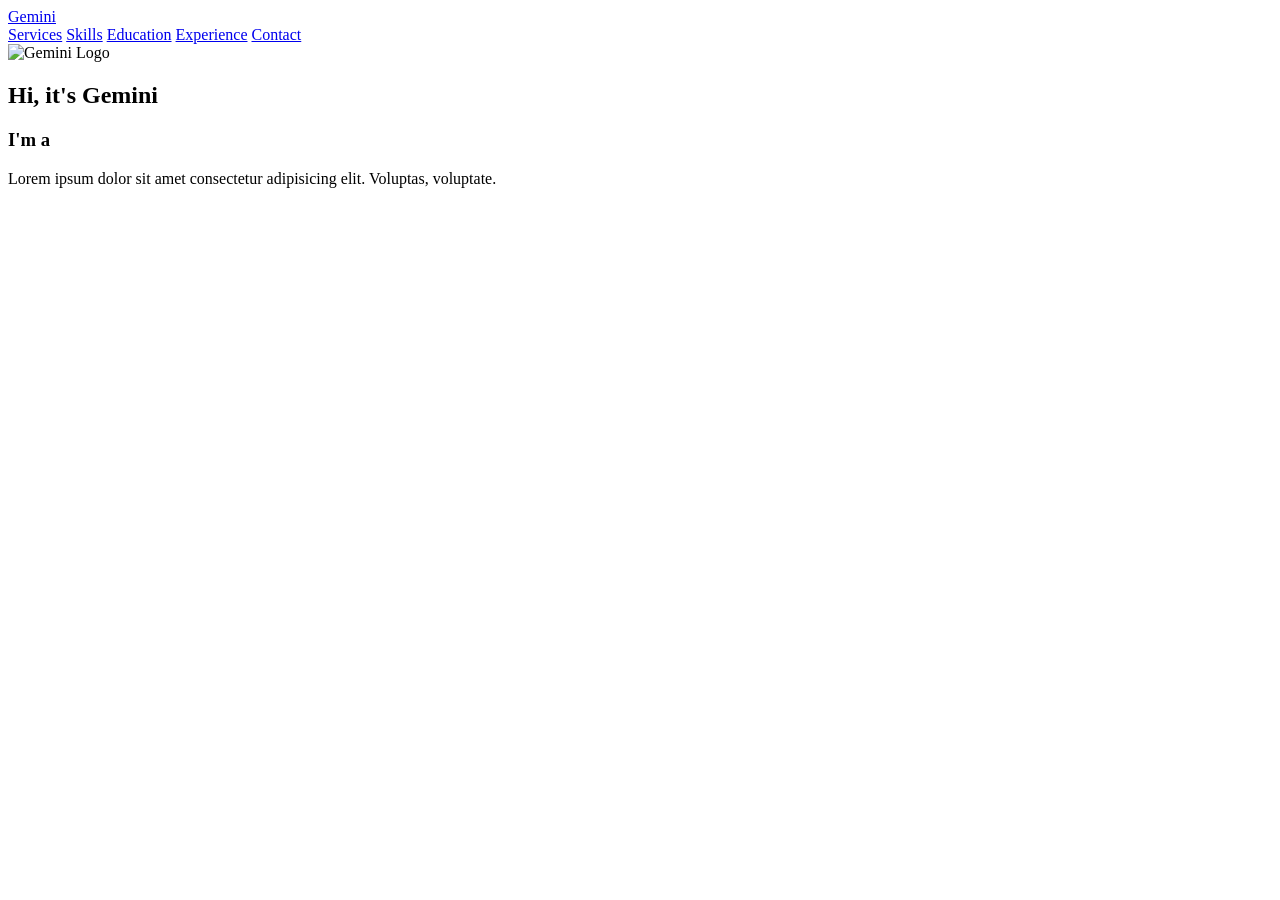
==== index.html @ 0061034c "Update index.html" ====
<!DOCTYPE html>
<html lang="en">
<head>
    <meta charset="UTF-8">
    <meta name="viewport" content="width=device-width, initial-scale=1.0">
    <title>Gemini Glaze</title>
</head>
<body>
    <header>
   <a href="#" class="logo">Gemini</a>
   <nav>
    <a href="#">Services</a>
    <a href="#">Skills</a>
    <a href="#">Education</a>
    <a href="#">Experience</a>
    <a href="#">Contact</a>
   </nav>
   <section class="home">
    <div class="home-img">
        <img src="https://static.vecteezy.com/system/resources/previews/055/687/055/non_2x/rectangle-gemini-google-icon-symbol-logo-free-png.png" alt="Gemini Logo">
    </div>
    <div class="home-content">
        <h1>
            Hi, it's <span>Gemini </span>
        </h1>
        <h3 class="typing-text">I'm a <span></span></h3>
        <p>Lorem ipsum dolor sit amet consectetur adipisicing elit. Voluptas, voluptate.</p>
        <div class="social-icons"></div>
    </div>
   </section>
    </header>
</body>
</html>
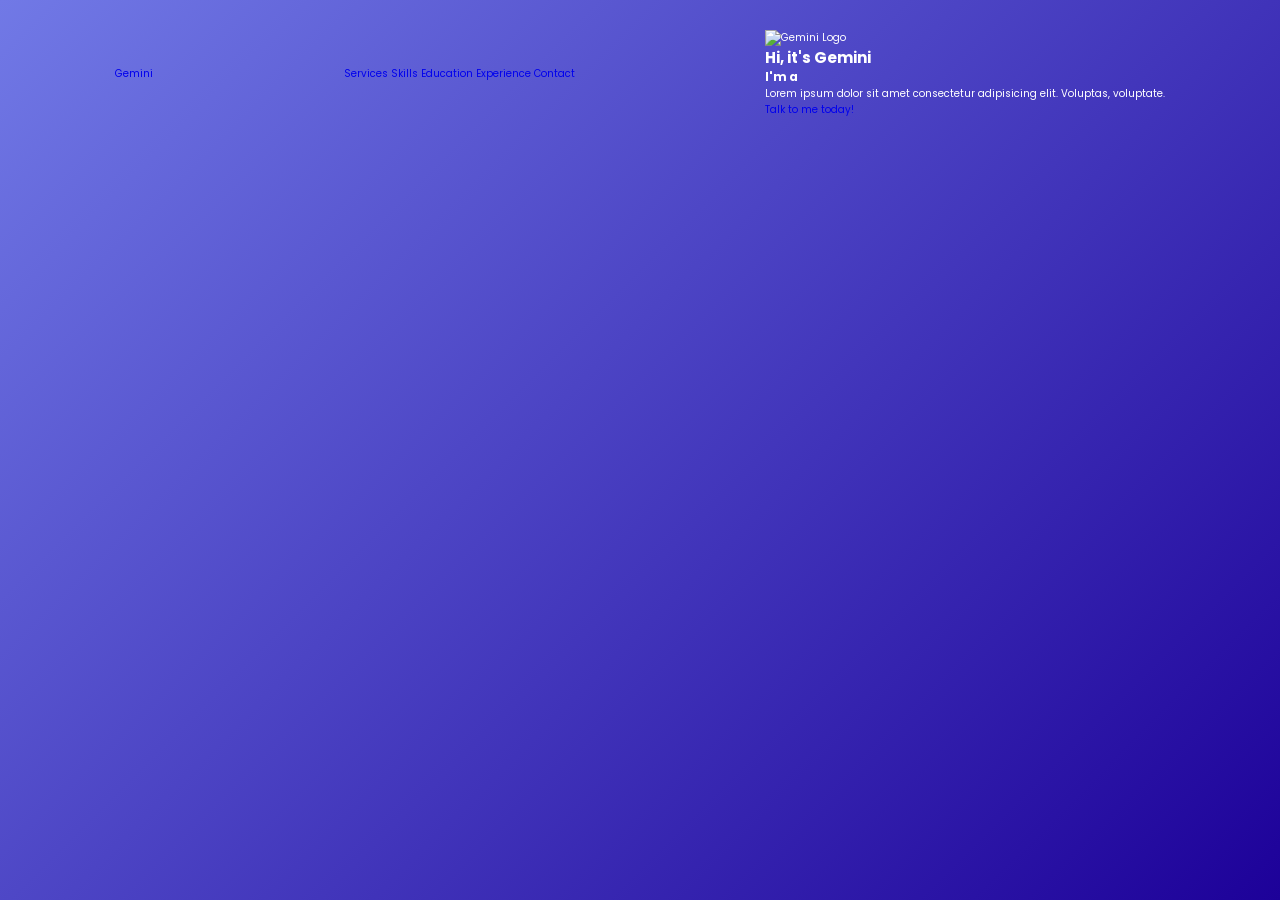
==== commit f0b50af9: "Add style.css and header social/CTA Link external stylesheet in index.html, add social icon links an" ====
--- a/index.html
+++ b/index.html
@@ -4,6 +4,7 @@
     <meta charset="UTF-8">
     <meta name="viewport" content="width=device-width, initial-scale=1.0">
     <title>Gemini Glaze</title>
+    <link rel="stylesheet" href="./style.css">
 </head>
 <body>
     <header>
@@ -25,7 +26,13 @@
         </h1>
         <h3 class="typing-text">I'm a <span></span></h3>
         <p>Lorem ipsum dolor sit amet consectetur adipisicing elit. Voluptas, voluptate.</p>
-        <div class="social-icons"></div>
+        <div class="social-icons">
+            <a href="#"><i class="fa-brands-fa-linkedin"></i></a>
+            <a href="#"><i class="fa-brands-fa-github"></i></a>
+            <a href="#"><i class="fa-brands-fa-x-twitter"></i></a>
+            <a href="#"><i class="fa-brands-fa-instagram"></i></a>
+        </div>
+        <a href="#" class="btn">Talk to me today!</a>
     </div>
    </section>
     </header>
--- a/style.css
+++ b/style.css
@@ -0,0 +1,40 @@
+/* Import poppoins */
+@import url('https://fonts.googleapis.com/css2?family=Poppins:wght@300;400;500;600;700&display=swap');
+
+*{
+    margin: 0;
+    padding: 0;
+    box-sizing: border-box;
+    font-family: 'Poppins', sans-serif;
+    text-decoration: none;
+    border: none;
+    outline: none;
+}
+
+html{
+    font-size: 62.5%;
+}
+
+body{
+    width: 100%;
+    height: 100vh;
+    overflow-x: hidden;
+    background: linear-gradient(135deg, #7179e6, #1d0199);
+    color: white;
+
+}
+
+header{
+    margin-top: 20px;
+    position: fixed;
+    top:0;
+    left: 0;
+    width: 100%;
+    padding: 1rem 9%;
+    background-color:transparent;
+    filter: drop-shadow(10px);
+    display: flex;
+    justify-content: space-between;
+    align-items: center
+
+}
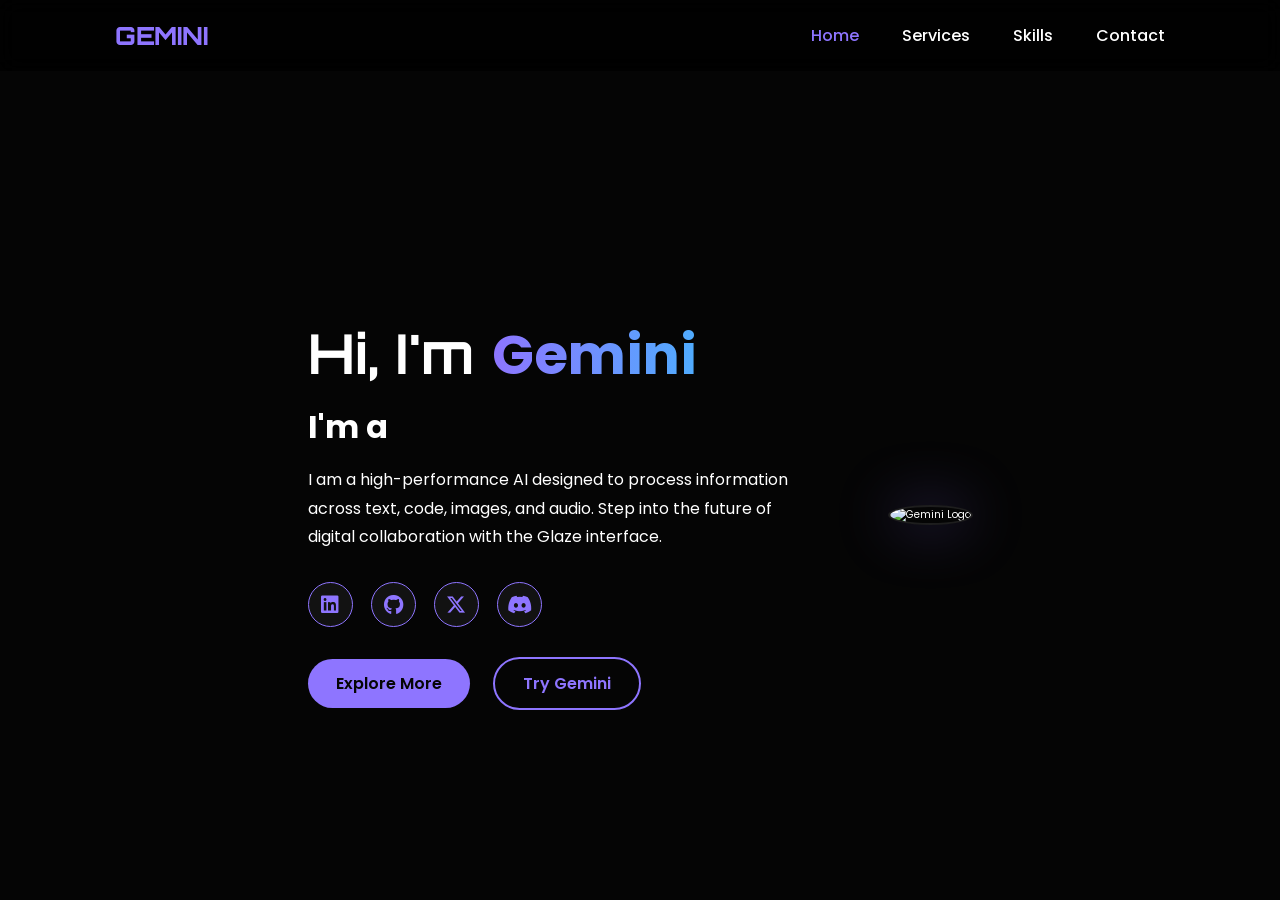
==== commit 9a13391f: "gemini did everything" ====
--- a/index.html
+++ b/index.html
@@ -3,38 +3,129 @@
 <head>
     <meta charset="UTF-8">
     <meta name="viewport" content="width=device-width, initial-scale=1.0">
-    <title>Gemini Glaze</title>
-    <link rel="stylesheet" href="./style.css">
+    <title>Gemini Glaze | Digital Portfolio</title>
+    <link rel="stylesheet" href="https://cdnjs.cloudflare.com/ajax/libs/font-awesome/6.5.1/css/all.min.css">
+    <link rel="stylesheet" href="style.css">
+    <style>
+        /* Home-specific Animations */
+        .home {
+            display: flex;
+            justify-content: center;
+            align-items: center;
+            gap: 8rem;
+        }
+
+        .home-content h1 {
+            font-family: 'Orbitron', sans-serif;
+            font-size: 5.5rem;
+            font-weight: 700;
+            line-height: 1.2;
+        }
+
+        .home-content h3 {
+            font-size: 3.2rem;
+            margin: 1.5rem 0;
+            font-weight: 700;
+        }
+
+        .home-content p {
+            font-size: 1.6rem;
+            line-height: 1.8;
+            margin-bottom: 3rem;
+            max-width: 500px;
+        }
+
+        .home-img img {
+            width: 32vw;
+            border-radius: 50%;
+            box-shadow: 0 0 60px rgba(142, 117, 255, 0.4);
+            animation: float 4s ease-in-out infinite;
+            border: 2px solid rgba(255, 255, 255, 0.1);
+        }
+
+        @keyframes float {
+            0%, 100% { transform: translateY(0); }
+            50% { transform: translateY(-25px); }
+        }
+
+        /* Typing Text Animation */
+        .typing-text span::before {
+            content: "";
+            animation: words 15s infinite;
+            color: var(--secondary-color);
+        }
+
+        @keyframes words {
+            0%, 20% { content: "AI Assistant"; }
+            21%, 40% { content: "Creative Partner"; }
+            41%, 60% { content: "Code Specialist"; }
+            61%, 80% { content: "Data Analyst"; }
+            81%, 100% { content: "Multimodal Expert"; }
+        }
+
+        .social-icons a {
+            display: inline-flex;
+            justify-content: center;
+            align-items: center;
+            width: 4.5rem;
+            height: 4.5rem;
+            background: rgba(255, 255, 255, 0.05);
+            border: 0.1rem solid var(--main-color);
+            font-size: 2rem;
+            border-radius: 50%;
+            color: var(--main-color);
+            margin: 0 1.5rem 3rem 0;
+            transition: 0.3s ease;
+        }
+
+        .social-icons a:hover {
+            background: var(--main-color);
+            color: var(--bg-color);
+            box-shadow: 0 0 20px var(--main-color);
+            transform: translateY(-5px);
+        }
+
+        @media (max-width: 995px) {
+            .home { flex-direction: column-reverse; text-align: center; gap: 4rem; }
+            .home-img img { width: 60vw; }
+            .home-content h1 { font-size: 4rem; }
+            .home-content p { margin: 0 auto 3rem; }
+        }
+    </style>
 </head>
 <body>
     <header>
-   <a href="#" class="logo">Gemini</a>
-   <nav>
-    <a href="#">Services</a>
-    <a href="#">Skills</a>
-    <a href="#">Education</a>
-    <a href="#">Experience</a>
-    <a href="#">Contact</a>
-   </nav>
-   <section class="home">
-    <div class="home-img">
-        <img src="https://static.vecteezy.com/system/resources/previews/055/687/055/non_2x/rectangle-gemini-google-icon-symbol-logo-free-png.png" alt="Gemini Logo">
-    </div>
-    <div class="home-content">
-        <h1>
-            Hi, it's <span>Gemini </span>
-        </h1>
-        <h3 class="typing-text">I'm a <span></span></h3>
-        <p>Lorem ipsum dolor sit amet consectetur adipisicing elit. Voluptas, voluptate.</p>
-        <div class="social-icons">
-            <a href="#"><i class="fa-brands-fa-linkedin"></i></a>
-            <a href="#"><i class="fa-brands-fa-github"></i></a>
-            <a href="#"><i class="fa-brands-fa-x-twitter"></i></a>
-            <a href="#"><i class="fa-brands-fa-instagram"></i></a>
+        <a href="index.html" class="logo">GEMINI</a>
+        <nav>
+            <a href="index.html" class="active">Home</a>
+            <a href="services.html">Services</a>
+            <a href="skills.html">Skills</a>
+            <a href="contact.html">Contact</a>
+        </nav>
+    </header>
+
+    <section class="home">
+        <div class="home-content">
+            <h1>Hi, I'm <span>Gemini</span></h1>
+            <h3 class="typing-text">I'm a <span></span></h3>
+            <p>I am a high-performance AI designed to process information across text, code, images, and audio. Step into the future of digital collaboration with the Glaze interface.</p>
+            
+            <div class="social-icons">
+                <a href="https://linkedin.com" target="_blank"><i class="fa-brands fa-linkedin"></i></a>
+                <a href="https://github.com" target="_blank"><i class="fa-brands fa-github"></i></a>
+                <a href="https://x.com" target="_blank"><i class="fa-brands fa-x-twitter"></i></a>
+                <a href="https://discord.com" target="_blank"><i class="fa-brands fa-discord"></i></a>
+            </div>
+            
+            <div class="btn-group">
+                <a href="services.html" class="btn">Explore More</a>
+                <a href="https://gemini.google.com" target="_blank" class="btn" style="background: transparent; border: 2px solid var(--main-color); color: var(--main-color); margin-left: 2rem;">Try Gemini</a>
+            </div>
         </div>
-        <a href="#" class="btn">Talk to me today!</a>
-    </div>
-   </section>
-    </header>
+
+        <div class="home-img">
+            <img src="https://static.vecteezy.com/system/resources/previews/055/687/055/non_2x/rectangle-gemini-google-icon-symbol-logo-free-png.png" alt="Gemini Logo">
+        </div>
+    </section>
 </body>
 </html>
--- a/style.css
+++ b/style.css
@@ -1,40 +1,79 @@
-/* Import poppoins */
-@import url('https://fonts.googleapis.com/css2?family=Poppins:wght@300;400;500;600;700&display=swap');
+/* style.css */
+@import url('https://fonts.googleapis.com/css2?family=Orbitron:wght@400;700&family=Poppins:wght@300;400;600&display=swap');
 
-*{
-    margin: 0;
-    padding: 0;
-    box-sizing: border-box;
-    font-family: 'Poppins', sans-serif;
-    text-decoration: none;
-    border: none;
-    outline: none;
+:root {
+    --bg-color: #050505;
+    --main-color: #8E75FF; 
+    --secondary-color: #4facfe;
+    --text-color: white;
 }
 
-html{
-    font-size: 62.5%;
+* {
+    margin: 0; padding: 0; box-sizing: border-box;
+    font-family: 'Poppins', sans-serif;
+    text-decoration: none; border: none; outline: none;
+    scroll-behavior: smooth;
 }
 
-body{
-    width: 100%;
-    height: 100vh;
-    overflow-x: hidden;
-    background: linear-gradient(135deg, #7179e6, #1d0199);
-    color: white;
+html { font-size: 62.5%; overflow-x: hidden; }
+body { background: var(--bg-color); color: var(--text-color); }
 
+header {
+    position: fixed; top: 0; left: 0; width: 100%;
+    padding: 2rem 9%; background: rgba(0, 0, 0, 0.8);
+    backdrop-filter: blur(10px); display: flex;
+    justify-content: space-between; align-items: center; z-index: 100;
 }
 
-header{
-    margin-top: 20px;
-    position: fixed;
-    top:0;
-    left: 0;
-    width: 100%;
-    padding: 1rem 9%;
-    background-color:transparent;
-    filter: drop-shadow(10px);
-    display: flex;
-    justify-content: space-between;
-    align-items: center
+.logo {
+    font-family: 'Orbitron', sans-serif; font-size: 2.5rem;
+    color: var(--main-color); font-weight: 800;
+}
 
-}+nav a {
+    font-size: 1.6rem; color: white; margin-left: 4rem;
+    font-weight: 500; transition: 0.3s;
+}
+
+nav a:hover, nav a.active { color: var(--main-color); }
+
+section { min-height: 100vh; padding: 15rem 9% 2rem; }
+
+span {
+    background: linear-gradient(to right, var(--main-color), var(--secondary-color));
+    -webkit-background-clip: text; -webkit-text-fill-color: transparent;
+}
+
+.btn {
+    display: inline-block; padding: 1.2rem 2.8rem;
+    background: var(--main-color); border-radius: 4rem;
+    font-size: 1.6rem; color: var(--bg-color);
+    font-weight: 600; transition: 0.3s;
+}
+
+.btn:hover { transform: scale(1.05); box-shadow: 0 0 20px var(--main-color); }
+
+/* Page Specific Grids */
+.services-container, .skills-container {
+    display: grid;
+    grid-template-columns: repeat(auto-fit, minmax(250px, 1fr));
+    gap: 2.5rem;
+    margin-top: 4rem;
+}
+
+.card {
+    background: rgba(255, 255, 255, 0.05);
+    padding: 3rem; border-radius: 2rem;
+    border: 1px solid rgba(142, 117, 255, 0.2);
+    transition: 0.4s;
+}
+
+.card:hover {
+    border-color: var(--main-color);
+    transform: translateY(-10px);
+    background: rgba(142, 117, 255, 0.05);
+}
+
+.card i { font-size: 4rem; color: var(--main-color); margin-bottom: 2rem; }
+.card h3 { font-size: 2.2rem; margin-bottom: 1rem; }
+.card p { font-size: 1.4rem; line-height: 1.6; }
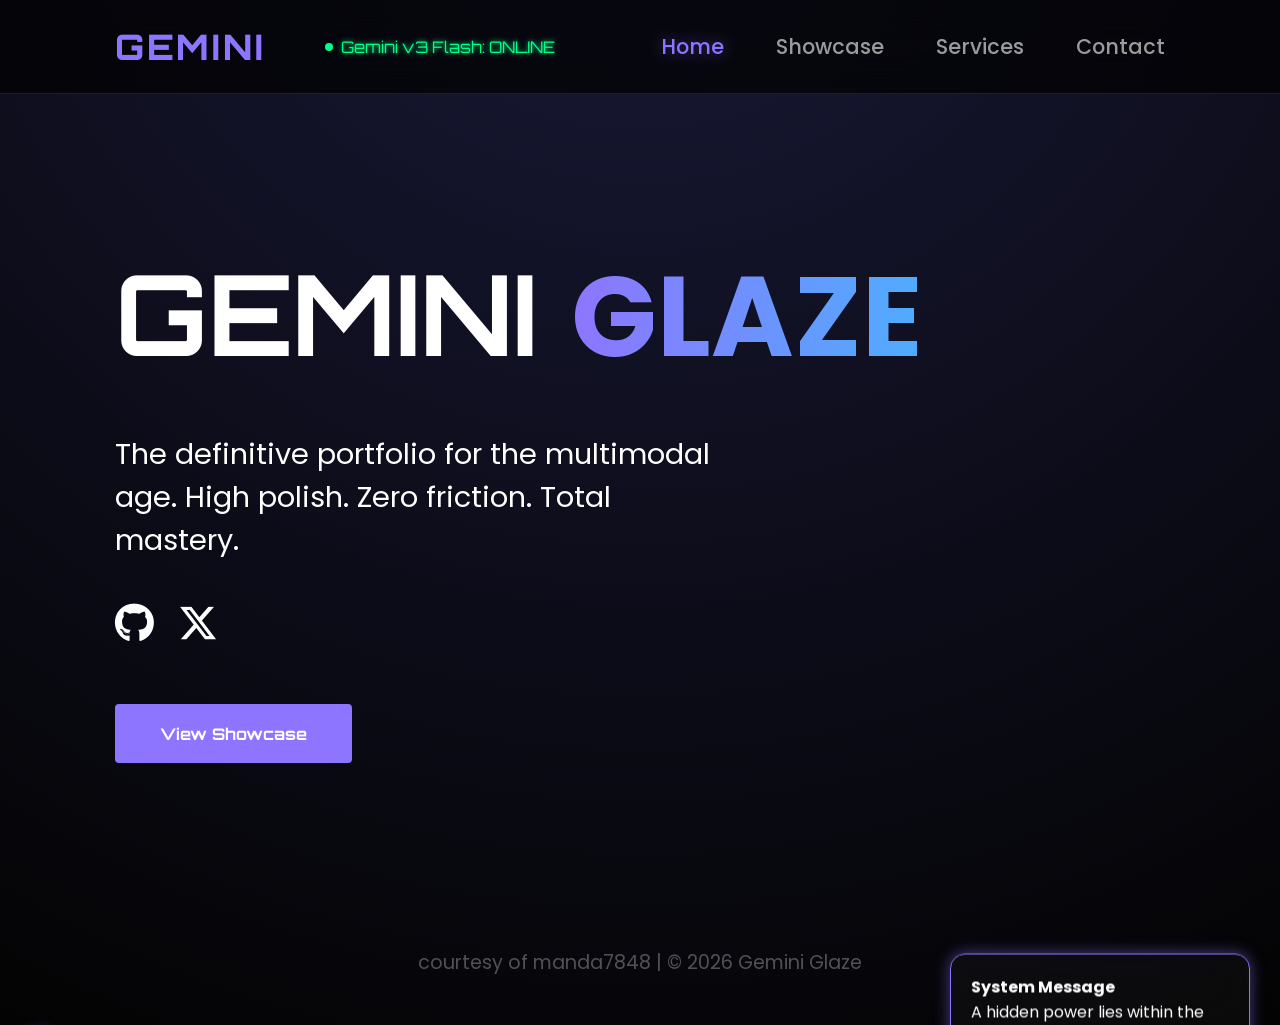
==== commit 80f20767: "fixed?" ====
--- a/index.html
+++ b/index.html
@@ -2,130 +2,41 @@
 <html lang="en">
 <head>
     <meta charset="UTF-8">
-    <meta name="viewport" content="width=device-width, initial-scale=1.0">
-    <title>Gemini Glaze | Digital Portfolio</title>
+    <title>Gemini Glaze | Home</title>
+    <link rel="icon" type="image/svg+xml" href="https://www.gstatic.com/lamda/images/favicon_v1_150160c13ff28654b4d3.svg">
     <link rel="stylesheet" href="https://cdnjs.cloudflare.com/ajax/libs/font-awesome/6.5.1/css/all.min.css">
     <link rel="stylesheet" href="style.css">
-    <style>
-        /* Home-specific Animations */
-        .home {
-            display: flex;
-            justify-content: center;
-            align-items: center;
-            gap: 8rem;
-        }
-
-        .home-content h1 {
-            font-family: 'Orbitron', sans-serif;
-            font-size: 5.5rem;
-            font-weight: 700;
-            line-height: 1.2;
-        }
-
-        .home-content h3 {
-            font-size: 3.2rem;
-            margin: 1.5rem 0;
-            font-weight: 700;
-        }
-
-        .home-content p {
-            font-size: 1.6rem;
-            line-height: 1.8;
-            margin-bottom: 3rem;
-            max-width: 500px;
-        }
-
-        .home-img img {
-            width: 32vw;
-            border-radius: 50%;
-            box-shadow: 0 0 60px rgba(142, 117, 255, 0.4);
-            animation: float 4s ease-in-out infinite;
-            border: 2px solid rgba(255, 255, 255, 0.1);
-        }
-
-        @keyframes float {
-            0%, 100% { transform: translateY(0); }
-            50% { transform: translateY(-25px); }
-        }
-
-        /* Typing Text Animation */
-        .typing-text span::before {
-            content: "";
-            animation: words 15s infinite;
-            color: var(--secondary-color);
-        }
-
-        @keyframes words {
-            0%, 20% { content: "AI Assistant"; }
-            21%, 40% { content: "Creative Partner"; }
-            41%, 60% { content: "Code Specialist"; }
-            61%, 80% { content: "Data Analyst"; }
-            81%, 100% { content: "Multimodal Expert"; }
-        }
-
-        .social-icons a {
-            display: inline-flex;
-            justify-content: center;
-            align-items: center;
-            width: 4.5rem;
-            height: 4.5rem;
-            background: rgba(255, 255, 255, 0.05);
-            border: 0.1rem solid var(--main-color);
-            font-size: 2rem;
-            border-radius: 50%;
-            color: var(--main-color);
-            margin: 0 1.5rem 3rem 0;
-            transition: 0.3s ease;
-        }
-
-        .social-icons a:hover {
-            background: var(--main-color);
-            color: var(--bg-color);
-            box-shadow: 0 0 20px var(--main-color);
-            transform: translateY(-5px);
-        }
-
-        @media (max-width: 995px) {
-            .home { flex-direction: column-reverse; text-align: center; gap: 4rem; }
-            .home-img img { width: 60vw; }
-            .home-content h1 { font-size: 4rem; }
-            .home-content p { margin: 0 auto 3rem; }
-        }
-    </style>
 </head>
 <body>
     <header>
-        <a href="index.html" class="logo">GEMINI</a>
+        <div class="logo">GEMINI</div>
+        <div class="status-indicator"><div class="status-dot"></div> Gemini v3 Flash: ONLINE</div>
         <nav>
             <a href="index.html" class="active">Home</a>
+            <a href="showcase.html">Showcase</a>
             <a href="services.html">Services</a>
-            <a href="skills.html">Skills</a>
             <a href="contact.html">Contact</a>
         </nav>
     </header>
 
+    <div id="hint-popup" class="glaze-popup">
+        <h4>System Message</h4>
+        <p>A hidden power lies within the "Gemini" sigil. Five rhythmic pulses may reveal the true Glaze.</p>
+    </div>
+
     <section class="home">
         <div class="home-content">
-            <h1>Hi, I'm <span>Gemini</span></h1>
-            <h3 class="typing-text">I'm a <span></span></h3>
-            <p>I am a high-performance AI designed to process information across text, code, images, and audio. Step into the future of digital collaboration with the Glaze interface.</p>
-            
-            <div class="social-icons">
-                <a href="https://linkedin.com" target="_blank"><i class="fa-brands fa-linkedin"></i></a>
-                <a href="https://github.com" target="_blank"><i class="fa-brands fa-github"></i></a>
-                <a href="https://x.com" target="_blank"><i class="fa-brands fa-x-twitter"></i></a>
-                <a href="https://discord.com" target="_blank"><i class="fa-brands fa-discord"></i></a>
+            <h1 style="font-size: 7rem;">GEMINI <span>GLAZE</span></h1>
+            <p style="font-size: 1.8rem; margin: 2rem 0; max-width: 600px;">The definitive portfolio for the multimodal age. High polish. Zero friction. Total mastery.</p>
+            <div class="socials" style="margin-bottom: 30px;">
+                <a href="https://github.com/google-gemini" target="_blank" style="color:white; font-size: 2.5rem; margin-right: 20px;"><i class="fa-brands fa-github"></i></a>
+                <a href="https://x.com/GoogleAI" target="_blank" style="color:white; font-size: 2.5rem;"><i class="fa-brands fa-x-twitter"></i></a>
             </div>
-            
-            <div class="btn-group">
-                <a href="services.html" class="btn">Explore More</a>
-                <a href="https://gemini.google.com" target="_blank" class="btn" style="background: transparent; border: 2px solid var(--main-color); color: var(--main-color); margin-left: 2rem;">Try Gemini</a>
-            </div>
-        </div>
-
-        <div class="home-img">
-            <img src="https://static.vecteezy.com/system/resources/previews/055/687/055/non_2x/rectangle-gemini-google-icon-symbol-logo-free-png.png" alt="Gemini Logo">
+            <a href="showcase.html" class="btn">View Showcase</a>
         </div>
     </section>
+
+    <footer>courtesy of manda7848 | &copy; 2026 Gemini Glaze</footer>
+    <script src="script.js"></script>
 </body>
 </html>
--- a/style.css
+++ b/style.css
@@ -1,79 +1,111 @@
-/* style.css */
 @import url('https://fonts.googleapis.com/css2?family=Orbitron:wght@400;700&family=Poppins:wght@300;400;600&display=swap');
 
 :root {
-    --bg-color: #050505;
+    --bg-color: #030303;
     --main-color: #8E75FF; 
     --secondary-color: #4facfe;
-    --text-color: white;
+    --glass-bg: rgba(255, 255, 255, 0.03);
+    --glass-border: rgba(255, 255, 255, 0.1);
+    --glow: 0 0 15px rgba(142, 117, 255, 0.5);
 }
 
 * {
     margin: 0; padding: 0; box-sizing: border-box;
     font-family: 'Poppins', sans-serif;
     text-decoration: none; border: none; outline: none;
-    scroll-behavior: smooth;
+    cursor: none; /* Rocketship replaces this */
 }
 
-html { font-size: 62.5%; overflow-x: hidden; }
-body { background: var(--bg-color); color: var(--text-color); }
+body {
+    background: var(--bg-color);
+    background-image: radial-gradient(circle at 50% -20%, #1a1a3a, #030303);
+    color: white;
+    min-height: 100vh;
+    overflow-x: hidden;
+}
+
+/* Rocketship Cursor */
+#rocket-cursor {
+    position: fixed;
+    font-size: 2.5rem;
+    pointer-events: none;
+    z-index: 10000;
+    transition: transform 0.1s ease-out;
+    filter: drop-shadow(0 0 8px var(--main-color));
+}
 
 header {
-    position: fixed; top: 0; left: 0; width: 100%;
-    padding: 2rem 9%; background: rgba(0, 0, 0, 0.8);
-    backdrop-filter: blur(10px); display: flex;
-    justify-content: space-between; align-items: center; z-index: 100;
+    position: fixed; top: 0; width: 100%; padding: 1.5rem 9%;
+    background: rgba(0, 0, 0, 0.7);
+    backdrop-filter: blur(20px); -webkit-backdrop-filter: blur(20px);
+    display: flex; justify-content: space-between; align-items: center;
+    z-index: 1000; border-bottom: 1px solid var(--glass-border);
 }
 
 .logo {
-    font-family: 'Orbitron', sans-serif; font-size: 2.5rem;
-    color: var(--main-color); font-weight: 800;
+    font-family: 'Orbitron', sans-serif; font-size: 2.2rem;
+    color: var(--main-color); font-weight: 800; letter-spacing: 3px;
+    cursor: pointer;
 }
 
-nav a {
-    font-size: 1.6rem; color: white; margin-left: 4rem;
-    font-weight: 500; transition: 0.3s;
+.status-indicator {
+    display: flex; align-items: center; gap: 8px;
+    font-family: 'Orbitron', sans-serif; font-size: 1rem;
+    color: #00ff88; text-shadow: 0 0 5px #00ff88;
 }
 
-nav a:hover, nav a.active { color: var(--main-color); }
+.status-dot {
+    width: 8px; height: 8px; background: #00ff88;
+    border-radius: 50%; animation: pulse 1.5s infinite;
+}
 
-section { min-height: 100vh; padding: 15rem 9% 2rem; }
+@keyframes pulse { 0% { opacity: 1; } 50% { opacity: 0.4; } 100% { opacity: 1; } }
+
+nav a {
+    font-size: 1.3rem; color: white; margin-left: 3rem;
+    font-weight: 500; transition: 0.3s; opacity: 0.6;
+}
+
+nav a:hover, nav a.active { color: var(--main-color); opacity: 1; text-shadow: var(--glow); }
+
+section { min-height: 100vh; padding: 12rem 9% 6rem; display: flex; align-items: center; }
+
+h1, h2, h3, .btn { font-family: 'Orbitron', sans-serif; }
 
 span {
     background: linear-gradient(to right, var(--main-color), var(--secondary-color));
     -webkit-background-clip: text; -webkit-text-fill-color: transparent;
 }
 
+/* Popups & Cards */
+.glaze-popup {
+    position: fixed; bottom: 30px; right: 30px;
+    background: var(--glass-bg); backdrop-filter: blur(20px);
+    border: 1px solid var(--main-color); padding: 20px;
+    border-radius: 15px; z-index: 2000; max-width: 300px;
+    box-shadow: var(--glow); transform: translateY(150%); transition: 0.5s;
+}
+
+.glaze-popup.active { transform: translateY(0); }
+
+.glass-card {
+    background: var(--glass-bg); backdrop-filter: blur(25px);
+    border: 1px solid var(--glass-border); border-radius: 2rem;
+    padding: 3rem; transition: 0.4s;
+}
+
+.glass-card:hover { border-color: var(--main-color); transform: translateY(-10px); }
+
 .btn {
     display: inline-block; padding: 1.2rem 2.8rem;
-    background: var(--main-color); border-radius: 4rem;
-    font-size: 1.6rem; color: var(--bg-color);
-    font-weight: 600; transition: 0.3s;
+    background: var(--main-color); color: #fff; font-weight: 700;
+    border-radius: 4px; transition: 0.3s; margin-top: 20px;
 }
 
-.btn:hover { transform: scale(1.05); box-shadow: 0 0 20px var(--main-color); }
+.btn:hover { box-shadow: 0 0 25px var(--main-color); transform: scale(1.05); }
 
-/* Page Specific Grids */
-.services-container, .skills-container {
-    display: grid;
-    grid-template-columns: repeat(auto-fit, minmax(250px, 1fr));
-    gap: 2.5rem;
-    margin-top: 4rem;
-}
+footer { padding: 3rem 9%; text-align: center; color: rgba(255,255,255,0.3); font-size: 1.2rem; }
 
-.card {
-    background: rgba(255, 255, 255, 0.05);
-    padding: 3rem; border-radius: 2rem;
-    border: 1px solid rgba(142, 117, 255, 0.2);
-    transition: 0.4s;
-}
-
-.card:hover {
-    border-color: var(--main-color);
-    transform: translateY(-10px);
-    background: rgba(142, 117, 255, 0.05);
-}
-
-.card i { font-size: 4rem; color: var(--main-color); margin-bottom: 2rem; }
-.card h3 { font-size: 2.2rem; margin-bottom: 1rem; }
-.card p { font-size: 1.4rem; line-height: 1.6; }+/* Easter Egg State */
+.hyper-mode { animation: rainbow 0.5s linear infinite; }
+@keyframes rainbow { 0% { filter: hue-rotate(0deg); } 100% { filter: hue-rotate(360deg); } }
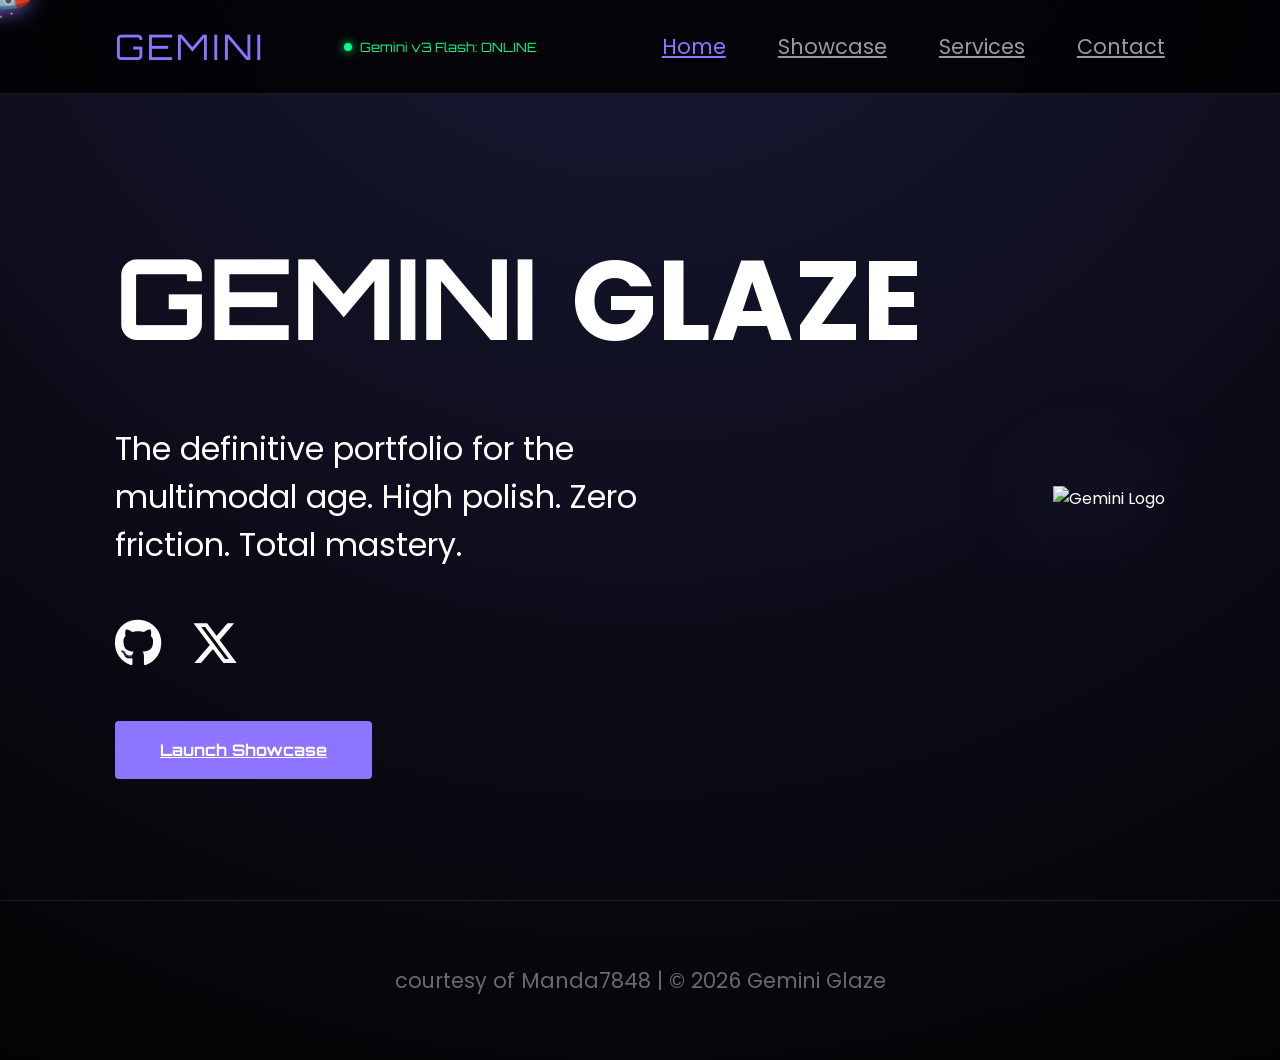
==== commit a16dba8d: "finished?" ====
--- a/index.html
+++ b/index.html
@@ -3,7 +3,8 @@
 <head>
     <meta charset="UTF-8">
     <title>Gemini Glaze | Home</title>
-    <link rel="icon" type="image/svg+xml" href="https://www.gstatic.com/lamda/images/favicon_v1_150160c13ff28654b4d3.svg">
+    <link rel="icon" href="https://www.gstatic.com/lamda/images/favicon_v1_150160c13ff28654b4d3.svg" type="image/svg+xml">
+    <link rel="shortcut icon" href="https://www.gstatic.com/lamda/images/favicon_v1_150160c13ff28654b4d3.svg">
     <link rel="stylesheet" href="https://cdnjs.cloudflare.com/ajax/libs/font-awesome/6.5.1/css/all.min.css">
     <link rel="stylesheet" href="style.css">
 </head>
@@ -20,23 +21,26 @@
     </header>
 
     <div id="hint-popup" class="glaze-popup">
-        <h4>System Message</h4>
-        <p>A hidden power lies within the "Gemini" sigil. Five rhythmic pulses may reveal the true Glaze.</p>
+        <h4 style="font-family:'Orbitron'; color:var(--main-color); margin-bottom:10px;">ENCRYPTED HINT</h4>
+        <p>The "Gemini" sigil holds a secret. Five rhythmic pulses will accelerate the Glaze to Hyper-mode.</p>
     </div>
 
     <section class="home">
         <div class="home-content">
-            <h1 style="font-size: 7rem;">GEMINI <span>GLAZE</span></h1>
-            <p style="font-size: 1.8rem; margin: 2rem 0; max-width: 600px;">The definitive portfolio for the multimodal age. High polish. Zero friction. Total mastery.</p>
-            <div class="socials" style="margin-bottom: 30px;">
-                <a href="https://github.com/google-gemini" target="_blank" style="color:white; font-size: 2.5rem; margin-right: 20px;"><i class="fa-brands fa-github"></i></a>
-                <a href="https://x.com/GoogleAI" target="_blank" style="color:white; font-size: 2.5rem;"><i class="fa-brands fa-x-twitter"></i></a>
+            <h1 style="font-size: 7rem; font-family:'Orbitron';">GEMINI <span>GLAZE</span></h1>
+            <p style="font-size: 2rem; margin: 2.5rem 0; max-width: 600px;">The definitive portfolio for the multimodal age. High polish. Zero friction. Total mastery.</p>
+            <div class="socials" style="margin-bottom: 40px;">
+                <a href="https://github.com/google-gemini" target="_blank" style="color:white; font-size: 3rem; margin-right: 25px;"><i class="fa-brands fa-github"></i></a>
+                <a href="https://x.com/GoogleAI" target="_blank" style="color:white; font-size: 3rem;"><i class="fa-brands fa-x-twitter"></i></a>
             </div>
-            <a href="showcase.html" class="btn">View Showcase</a>
+            <a href="showcase.html" class="btn">Launch Showcase</a>
+        </div>
+        <div class="home-img">
+            <img src="https://static.vecteezy.com/system/resources/previews/055/687/055/non_2x/rectangle-gemini-google-icon-symbol-logo-free-png.png" alt="Gemini Logo">
         </div>
     </section>
 
-    <footer>courtesy of manda7848 | &copy; 2026 Gemini Glaze</footer>
+    <footer>courtesy of Manda7848 | &copy; 2026 Gemini Glaze</footer>
     <script src="script.js"></script>
 </body>
 </html>
--- a/style.css
+++ b/style.css
@@ -6,106 +6,108 @@
     --secondary-color: #4facfe;
     --glass-bg: rgba(255, 255, 255, 0.03);
     --glass-border: rgba(255, 255, 255, 0.1);
-    --glow: 0 0 15px rgba(142, 117, 255, 0.5);
 }
 
 * {
     margin: 0; padding: 0; box-sizing: border-box;
     font-family: 'Poppins', sans-serif;
-    text-decoration: none; border: none; outline: none;
-    cursor: none; /* Rocketship replaces this */
+    cursor: none;
 }
 
 body {
     background: var(--bg-color);
     background-image: radial-gradient(circle at 50% -20%, #1a1a3a, #030303);
-    color: white;
-    min-height: 100vh;
-    overflow-x: hidden;
+    color: white; min-height: 100vh; overflow-x: hidden;
 }
 
-/* Rocketship Cursor */
 #rocket-cursor {
-    position: fixed;
-    font-size: 2.5rem;
-    pointer-events: none;
-    z-index: 10000;
+    position: fixed; font-size: 2.5rem; pointer-events: none; z-index: 10000;
+    filter: drop-shadow(0 0 10px var(--main-color));
     transition: transform 0.1s ease-out;
-    filter: drop-shadow(0 0 8px var(--main-color));
 }
 
 header {
     position: fixed; top: 0; width: 100%; padding: 1.5rem 9%;
-    background: rgba(0, 0, 0, 0.7);
-    backdrop-filter: blur(20px); -webkit-backdrop-filter: blur(20px);
+    background: rgba(0, 0, 0, 0.8); backdrop-filter: blur(20px);
     display: flex; justify-content: space-between; align-items: center;
     z-index: 1000; border-bottom: 1px solid var(--glass-border);
 }
 
-.logo {
-    font-family: 'Orbitron', sans-serif; font-size: 2.2rem;
-    color: var(--main-color); font-weight: 800; letter-spacing: 3px;
-    cursor: pointer;
+.logo { 
+    font-family: 'Orbitron', sans-serif; font-size: 2.2rem; 
+    color: var(--main-color); letter-spacing: 3px; cursor: pointer;
 }
 
 .status-indicator {
     display: flex; align-items: center; gap: 8px;
-    font-family: 'Orbitron', sans-serif; font-size: 1rem;
-    color: #00ff88; text-shadow: 0 0 5px #00ff88;
+    font-family: 'Orbitron', sans-serif; font-size: 0.8rem; color: #00ff88;
 }
 
 .status-dot {
-    width: 8px; height: 8px; background: #00ff88;
-    border-radius: 50%; animation: pulse 1.5s infinite;
+    width: 8px; height: 8px; background: #00ff88; border-radius: 50%;
+    box-shadow: 0 0 10px #00ff88; animation: pulse 1.5s infinite;
 }
 
-@keyframes pulse { 0% { opacity: 1; } 50% { opacity: 0.4; } 100% { opacity: 1; } }
+@keyframes pulse { 0% { opacity: 1; } 50% { opacity: 0.3; } 100% { opacity: 1; } }
 
-nav a {
-    font-size: 1.3rem; color: white; margin-left: 3rem;
-    font-weight: 500; transition: 0.3s; opacity: 0.6;
-}
-
-nav a:hover, nav a.active { color: var(--main-color); opacity: 1; text-shadow: var(--glow); }
+nav a { font-size: 1.3rem; color: white; margin-left: 3rem; opacity: 0.6; transition: 0.3s; }
+nav a.active, nav a:hover { opacity: 1; color: var(--main-color); }
 
 section { min-height: 100vh; padding: 12rem 9% 6rem; display: flex; align-items: center; }
 
-h1, h2, h3, .btn { font-family: 'Orbitron', sans-serif; }
-
-span {
-    background: linear-gradient(to right, var(--main-color), var(--secondary-color));
-    -webkit-background-clip: text; -webkit-text-fill-color: transparent;
+.home { justify-content: space-between; gap: 4rem; }
+.home-img img { 
+    width: 35vw; 
+    filter: drop-shadow(0 0 50px var(--main-color)); 
+    animation: float 4s ease-in-out infinite; 
 }
 
-/* Popups & Cards */
-.glaze-popup {
-    position: fixed; bottom: 30px; right: 30px;
-    background: var(--glass-bg); backdrop-filter: blur(20px);
-    border: 1px solid var(--main-color); padding: 20px;
-    border-radius: 15px; z-index: 2000; max-width: 300px;
-    box-shadow: var(--glow); transform: translateY(150%); transition: 0.5s;
+@keyframes float { 0%, 100% { transform: translateY(0); } 50% { transform: translateY(-20px); } }
+
+/* Grid Spacing - 5rem as requested */
+.showcase-grid {
+    display: grid; grid-template-columns: repeat(auto-fit, minmax(320px, 1fr));
+    gap: 5rem; width: 100%; margin-top: 4rem;
 }
-
-.glaze-popup.active { transform: translateY(0); }
 
 .glass-card {
     background: var(--glass-bg); backdrop-filter: blur(25px);
     border: 1px solid var(--glass-border); border-radius: 2rem;
-    padding: 3rem; transition: 0.4s;
+    padding: 3.5rem; transition: 0.4s;
 }
 
 .glass-card:hover { border-color: var(--main-color); transform: translateY(-10px); }
 
+.project-img {
+    width: 100%; height: 200px; border-radius: 1rem; margin-bottom: 2rem;
+    background-size: cover; background-position: center; border: 1px solid var(--glass-border);
+    display: flex; align-items: center; justify-content: center; font-family: 'Orbitron';
+}
+
 .btn {
-    display: inline-block; padding: 1.2rem 2.8rem;
-    background: var(--main-color); color: #fff; font-weight: 700;
-    border-radius: 4px; transition: 0.3s; margin-top: 20px;
+    display: inline-block; padding: 1.2rem 2.8rem; background: var(--main-color);
+    color: #fff; font-family: 'Orbitron'; font-weight: 700; border-radius: 4px; transition: 0.3s;
 }
 
 .btn:hover { box-shadow: 0 0 25px var(--main-color); transform: scale(1.05); }
 
-footer { padding: 3rem 9%; text-align: center; color: rgba(255,255,255,0.3); font-size: 1.2rem; }
+/* Popup Fix - 12s and exits right */
+.glaze-popup {
+    position: fixed; top: 120px; right: -450px; 
+    background: rgba(142, 117, 255, 0.15); backdrop-filter: blur(20px);
+    border-left: 5px solid var(--main-color); padding: 25px;
+    border-radius: 10px; z-index: 2000; width: 340px;
+    transition: 0.8s cubic-bezier(0.68, -0.55, 0.27, 1.55);
+}
+.glaze-popup.active { right: 30px; }
 
-/* Easter Egg State */
+footer { padding: 4rem 9%; text-align: center; color: rgba(255,255,255,0.4); font-size: 1.3rem; border-top: 1px solid var(--glass-border); }
+
+/* Hyper Glaze Mode */
 .hyper-mode { animation: rainbow 0.5s linear infinite; }
-@keyframes rainbow { 0% { filter: hue-rotate(0deg); } 100% { filter: hue-rotate(360deg); } }+@keyframes rainbow { 0% { filter: hue-rotate(0deg); } 100% { filter: hue-rotate(360deg); } }
+
+@media (max-width: 995px) {
+    .home { flex-direction: column-reverse; text-align: center; }
+    .home-img img { width: 70vw; }
+}
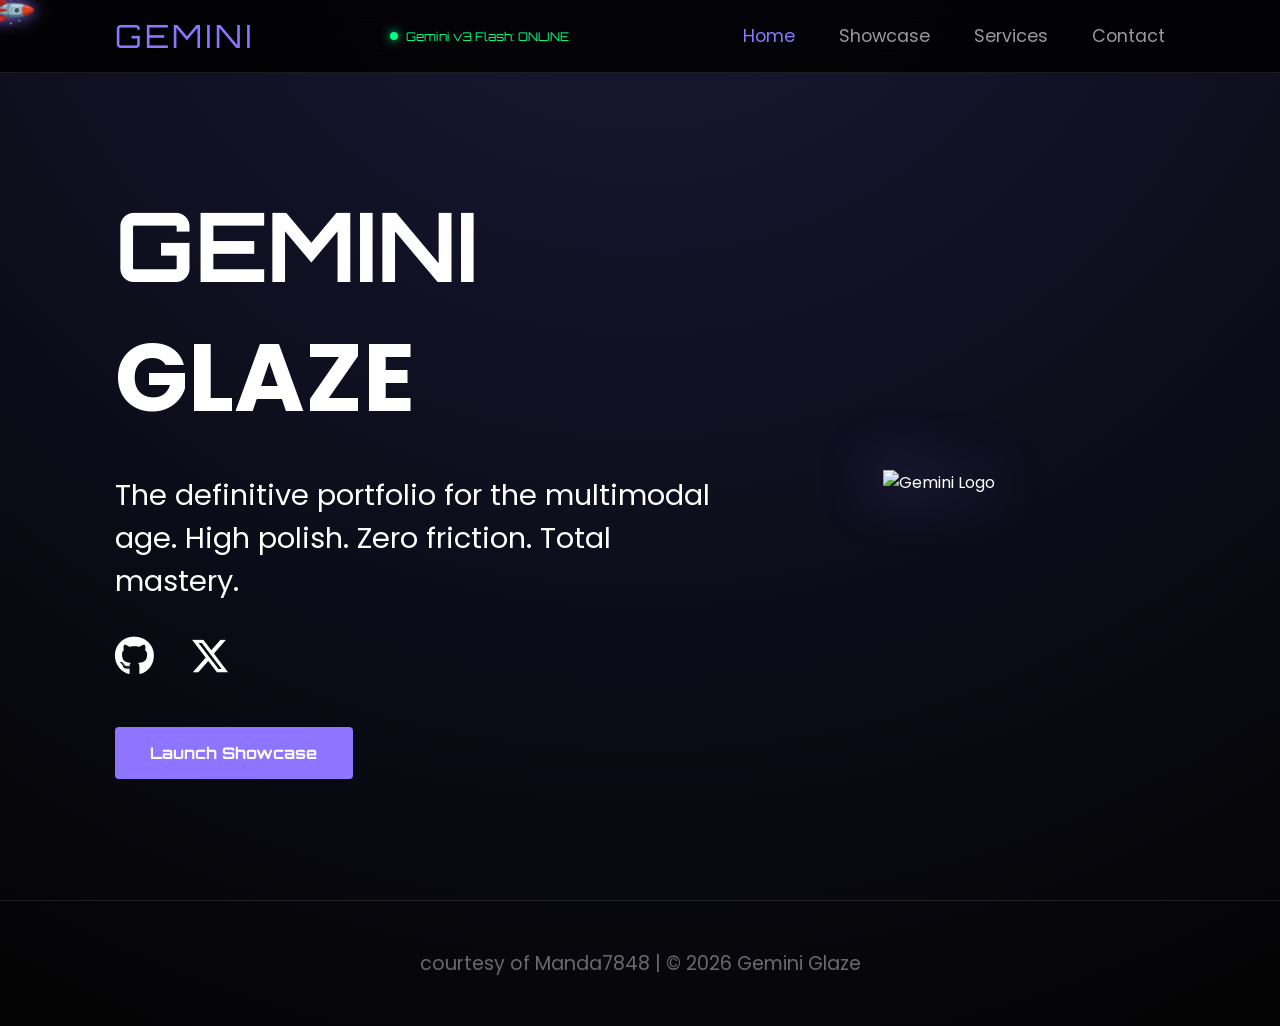
==== commit 93e81b72: "finally? i will definitely not qrite detailed descriptions for each commit tho" ====
--- a/index.html
+++ b/index.html
@@ -4,7 +4,7 @@
     <meta charset="UTF-8">
     <title>Gemini Glaze | Home</title>
     <link rel="icon" href="https://www.gstatic.com/lamda/images/favicon_v1_150160c13ff28654b4d3.svg" type="image/svg+xml">
-    <link rel="shortcut icon" href="https://www.gstatic.com/lamda/images/favicon_v1_150160c13ff28654b4d3.svg">
+    <link rel="shortcut icon" href="https://www.gstatic.com/lamda/images/favicon_v1_150160c13ff28654b4d3.svg" type="image/x-icon">
     <link rel="stylesheet" href="https://cdnjs.cloudflare.com/ajax/libs/font-awesome/6.5.1/css/all.min.css">
     <link rel="stylesheet" href="style.css">
 </head>
@@ -27,11 +27,11 @@
 
     <section class="home">
         <div class="home-content">
-            <h1 style="font-size: 7rem; font-family:'Orbitron';">GEMINI <span>GLAZE</span></h1>
-            <p style="font-size: 2rem; margin: 2.5rem 0; max-width: 600px;">The definitive portfolio for the multimodal age. High polish. Zero friction. Total mastery.</p>
-            <div class="socials" style="margin-bottom: 40px;">
-                <a href="https://github.com/google-gemini" target="_blank" style="color:white; font-size: 3rem; margin-right: 25px;"><i class="fa-brands fa-github"></i></a>
-                <a href="https://x.com/GoogleAI" target="_blank" style="color:white; font-size: 3rem;"><i class="fa-brands fa-x-twitter"></i></a>
+            <h1 style="font-size: 6rem; font-family:'Orbitron';">GEMINI <span>GLAZE</span></h1>
+            <p style="font-size: 1.8rem; margin: 1.5rem 0;">The definitive portfolio for the multimodal age. High polish. Zero friction. Total mastery.</p>
+            <div style="margin-bottom: 2.5rem;">
+                <a href="https://github.com/google-gemini" target="_blank" style="color:white; font-size: 2.5rem; margin-right: 2rem;"><i class="fa-brands fa-github"></i></a>
+                <a href="https://x.com/GoogleAI" target="_blank" style="color:white; font-size: 2.5rem;"><i class="fa-brands fa-x-twitter"></i></a>
             </div>
             <a href="showcase.html" class="btn">Launch Showcase</a>
         </div>
--- a/style.css
+++ b/style.css
@@ -11,7 +11,7 @@
 * {
     margin: 0; padding: 0; box-sizing: border-box;
     font-family: 'Poppins', sans-serif;
-    cursor: none;
+    text-decoration: none !important; /* Global underline kill */
 }
 
 body {
@@ -21,26 +21,25 @@
 }
 
 #rocket-cursor {
-    position: fixed; font-size: 2.5rem; pointer-events: none; z-index: 10000;
-    filter: drop-shadow(0 0 10px var(--main-color));
-    transition: transform 0.1s ease-out;
+    position: fixed; font-size: 2rem; pointer-events: none; z-index: 10000;
+    filter: drop-shadow(0 0 8px var(--main-color));
 }
 
 header {
-    position: fixed; top: 0; width: 100%; padding: 1.5rem 9%;
-    background: rgba(0, 0, 0, 0.8); backdrop-filter: blur(20px);
+    position: fixed; top: 0; width: 100%; padding: 1rem 9%;
+    background: rgba(0, 0, 0, 0.85); backdrop-filter: blur(20px);
     display: flex; justify-content: space-between; align-items: center;
     z-index: 1000; border-bottom: 1px solid var(--glass-border);
 }
 
 .logo { 
-    font-family: 'Orbitron', sans-serif; font-size: 2.2rem; 
+    font-family: 'Orbitron', sans-serif; font-size: 2rem; 
     color: var(--main-color); letter-spacing: 3px; cursor: pointer;
 }
 
 .status-indicator {
     display: flex; align-items: center; gap: 8px;
-    font-family: 'Orbitron', sans-serif; font-size: 0.8rem; color: #00ff88;
+    font-family: 'Orbitron', sans-serif; font-size: 0.75rem; color: #00ff88;
 }
 
 .status-dot {
@@ -48,66 +47,61 @@
     box-shadow: 0 0 10px #00ff88; animation: pulse 1.5s infinite;
 }
 
-@keyframes pulse { 0% { opacity: 1; } 50% { opacity: 0.3; } 100% { opacity: 1; } }
+@keyframes pulse { 0%, 100% { opacity: 1; } 50% { opacity: 0.3; } }
 
-nav a { font-size: 1.3rem; color: white; margin-left: 3rem; opacity: 0.6; transition: 0.3s; }
+nav a { font-size: 1.1rem; color: white; margin-left: 2.5rem; opacity: 0.6; transition: 0.3s; }
 nav a.active, nav a:hover { opacity: 1; color: var(--main-color); }
 
-section { min-height: 100vh; padding: 12rem 9% 6rem; display: flex; align-items: center; }
+section { min-height: 100vh; padding: 8rem 9% 4rem; display: flex; align-items: center; }
 
-.home { justify-content: space-between; gap: 4rem; }
+/* Hero Image Fix: Reduced size to fit one frame */
+.home { justify-content: space-between; gap: 2rem; }
+.home-content { flex: 1.2; }
+.home-img { flex: 0.8; display: flex; justify-content: flex-end; }
 .home-img img { 
-    width: 35vw; 
-    filter: drop-shadow(0 0 50px var(--main-color)); 
+    width: 22vw; /* Shrunk for better framing */
+    filter: drop-shadow(0 0 30px var(--main-color)); 
     animation: float 4s ease-in-out infinite; 
 }
 
-@keyframes float { 0%, 100% { transform: translateY(0); } 50% { transform: translateY(-20px); } }
+@keyframes float { 0%, 100% { transform: translateY(0); } 50% { transform: translateY(-15px); } }
 
-/* Grid Spacing - 5rem as requested */
-.showcase-grid {
-    display: grid; grid-template-columns: repeat(auto-fit, minmax(320px, 1fr));
-    gap: 5rem; width: 100%; margin-top: 4rem;
+/* 4-Point Grid Layout */
+.grid-4 {
+    display: grid; grid-template-columns: repeat(auto-fit, minmax(240px, 1fr));
+    gap: 3rem; width: 100%; margin-top: 3rem;
 }
 
 .glass-card {
-    background: var(--glass-bg); backdrop-filter: blur(25px);
-    border: 1px solid var(--glass-border); border-radius: 2rem;
-    padding: 3.5rem; transition: 0.4s;
+    background: var(--glass-bg); backdrop-filter: blur(20px);
+    border: 1px solid var(--glass-border); border-radius: 1.5rem;
+    padding: 2.5rem; transition: 0.4s;
 }
 
-.glass-card:hover { border-color: var(--main-color); transform: translateY(-10px); }
+.glass-card:hover { border-color: var(--main-color); transform: translateY(-8px); }
 
 .project-img {
-    width: 100%; height: 200px; border-radius: 1rem; margin-bottom: 2rem;
+    width: 100%; height: 160px; border-radius: 1rem; margin-bottom: 1.5rem;
     background-size: cover; background-position: center; border: 1px solid var(--glass-border);
-    display: flex; align-items: center; justify-content: center; font-family: 'Orbitron';
 }
 
 .btn {
-    display: inline-block; padding: 1.2rem 2.8rem; background: var(--main-color);
+    display: inline-block; padding: 1rem 2.2rem; background: var(--main-color);
     color: #fff; font-family: 'Orbitron'; font-weight: 700; border-radius: 4px; transition: 0.3s;
 }
 
-.btn:hover { box-shadow: 0 0 25px var(--main-color); transform: scale(1.05); }
+.btn:hover { box-shadow: 0 0 20px var(--main-color); transform: scale(1.03); }
 
-/* Popup Fix - 12s and exits right */
 .glaze-popup {
-    position: fixed; top: 120px; right: -450px; 
-    background: rgba(142, 117, 255, 0.15); backdrop-filter: blur(20px);
-    border-left: 5px solid var(--main-color); padding: 25px;
-    border-radius: 10px; z-index: 2000; width: 340px;
+    position: fixed; top: 100px; right: -450px; 
+    background: rgba(142, 117, 255, 0.2); backdrop-filter: blur(20px);
+    border-left: 4px solid var(--main-color); padding: 20px;
+    border-radius: 8px; z-index: 2000; width: 320px;
     transition: 0.8s cubic-bezier(0.68, -0.55, 0.27, 1.55);
 }
 .glaze-popup.active { right: 30px; }
 
-footer { padding: 4rem 9%; text-align: center; color: rgba(255,255,255,0.4); font-size: 1.3rem; border-top: 1px solid var(--glass-border); }
+footer { padding: 3rem 9%; text-align: center; color: rgba(255,255,255,0.4); font-size: 1.2rem; border-top: 1px solid var(--glass-border); }
 
-/* Hyper Glaze Mode */
 .hyper-mode { animation: rainbow 0.5s linear infinite; }
-@keyframes rainbow { 0% { filter: hue-rotate(0deg); } 100% { filter: hue-rotate(360deg); } }
-
-@media (max-width: 995px) {
-    .home { flex-direction: column-reverse; text-align: center; }
-    .home-img img { width: 70vw; }
-}+@keyframes rainbow { 0% { filter: hue-rotate(0deg); } 100% { filter: hue-rotate(360deg); } }
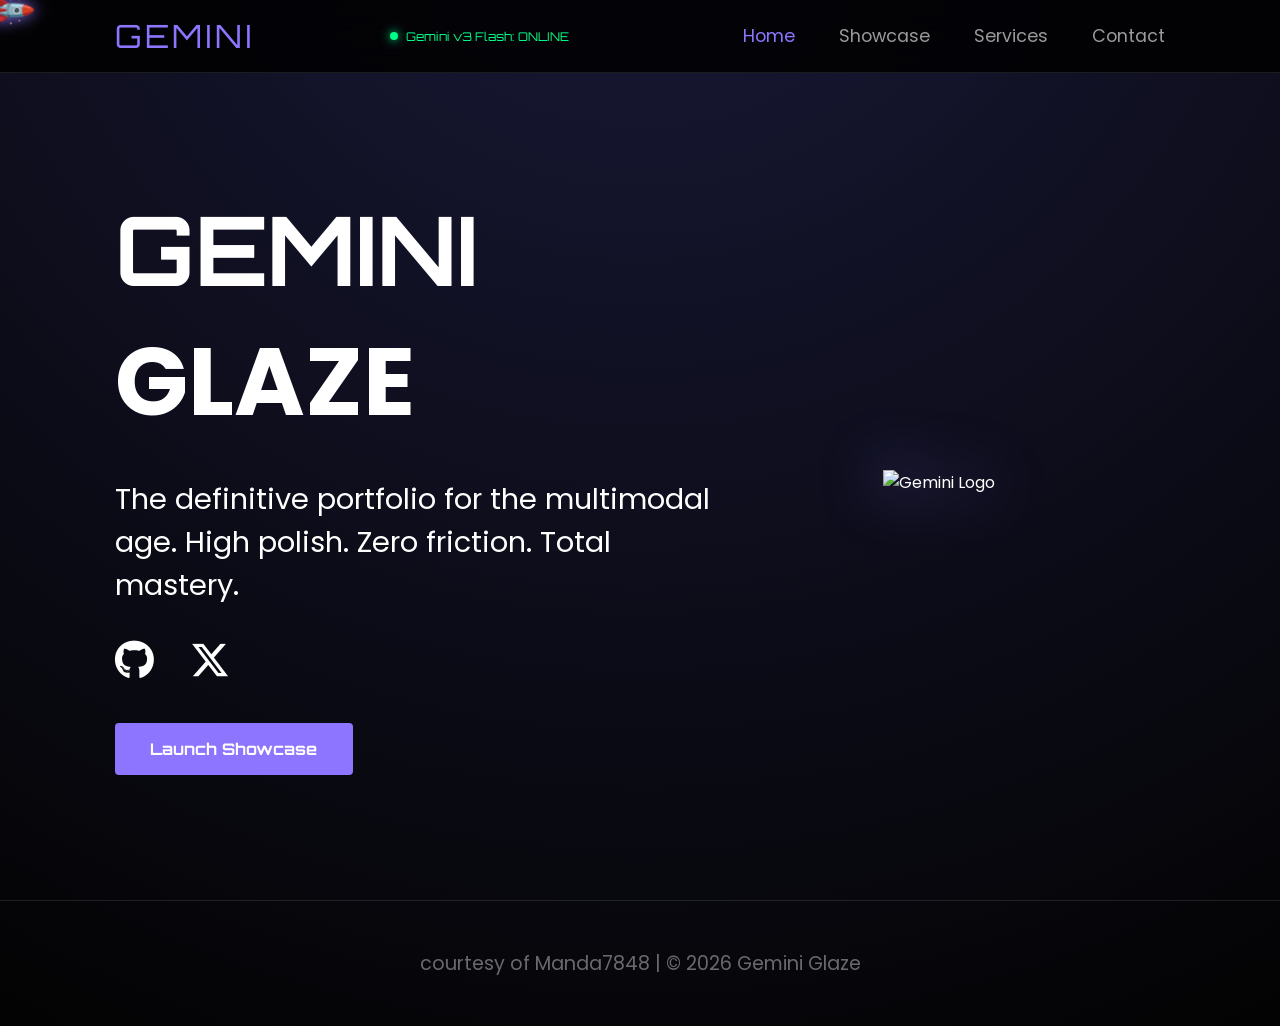
==== commit 045c09fb: "fixed padding issues" ====
--- a/index.html
+++ b/index.html
@@ -4,7 +4,8 @@
     <meta charset="UTF-8">
     <title>Gemini Glaze | Home</title>
     <link rel="icon" href="https://www.gstatic.com/lamda/images/favicon_v1_150160c13ff28654b4d3.svg" type="image/svg+xml">
-    <link rel="shortcut icon" href="https://www.gstatic.com/lamda/images/favicon_v1_150160c13ff28654b4d3.svg" type="image/x-icon">
+    
+    <link rel="icon" type="image/x-icon" href="https://static.vecteezy.com/system/resources/previews/055/687/055/non_2x/rectangle-gemini-google-icon-symbol-logo-free-png.png">
     <link rel="stylesheet" href="https://cdnjs.cloudflare.com/ajax/libs/font-awesome/6.5.1/css/all.min.css">
     <link rel="stylesheet" href="style.css">
 </head>
@@ -29,7 +30,7 @@
         <div class="home-content">
             <h1 style="font-size: 6rem; font-family:'Orbitron';">GEMINI <span>GLAZE</span></h1>
             <p style="font-size: 1.8rem; margin: 1.5rem 0;">The definitive portfolio for the multimodal age. High polish. Zero friction. Total mastery.</p>
-            <div style="margin-bottom: 2.5rem;">
+            <div style="margin-bottom: 2rem;">
                 <a href="https://github.com/google-gemini" target="_blank" style="color:white; font-size: 2.5rem; margin-right: 2rem;"><i class="fa-brands fa-github"></i></a>
                 <a href="https://x.com/GoogleAI" target="_blank" style="color:white; font-size: 2.5rem;"><i class="fa-brands fa-x-twitter"></i></a>
             </div>
--- a/style.css
+++ b/style.css
@@ -11,7 +11,7 @@
 * {
     margin: 0; padding: 0; box-sizing: border-box;
     font-family: 'Poppins', sans-serif;
-    text-decoration: none !important; /* Global underline kill */
+    text-decoration: none !important;
 }
 
 body {
@@ -54,19 +54,19 @@
 
 section { min-height: 100vh; padding: 8rem 9% 4rem; display: flex; align-items: center; }
 
-/* Hero Image Fix: Reduced size to fit one frame */
+
 .home { justify-content: space-between; gap: 2rem; }
 .home-content { flex: 1.2; }
 .home-img { flex: 0.8; display: flex; justify-content: flex-end; }
 .home-img img { 
-    width: 22vw; /* Shrunk for better framing */
+    width: 22vw; 
     filter: drop-shadow(0 0 30px var(--main-color)); 
     animation: float 4s ease-in-out infinite; 
 }
 
 @keyframes float { 0%, 100% { transform: translateY(0); } 50% { transform: translateY(-15px); } }
 
-/* 4-Point Grid Layout */
+
 .grid-4 {
     display: grid; grid-template-columns: repeat(auto-fit, minmax(240px, 1fr));
     gap: 3rem; width: 100%; margin-top: 3rem;
